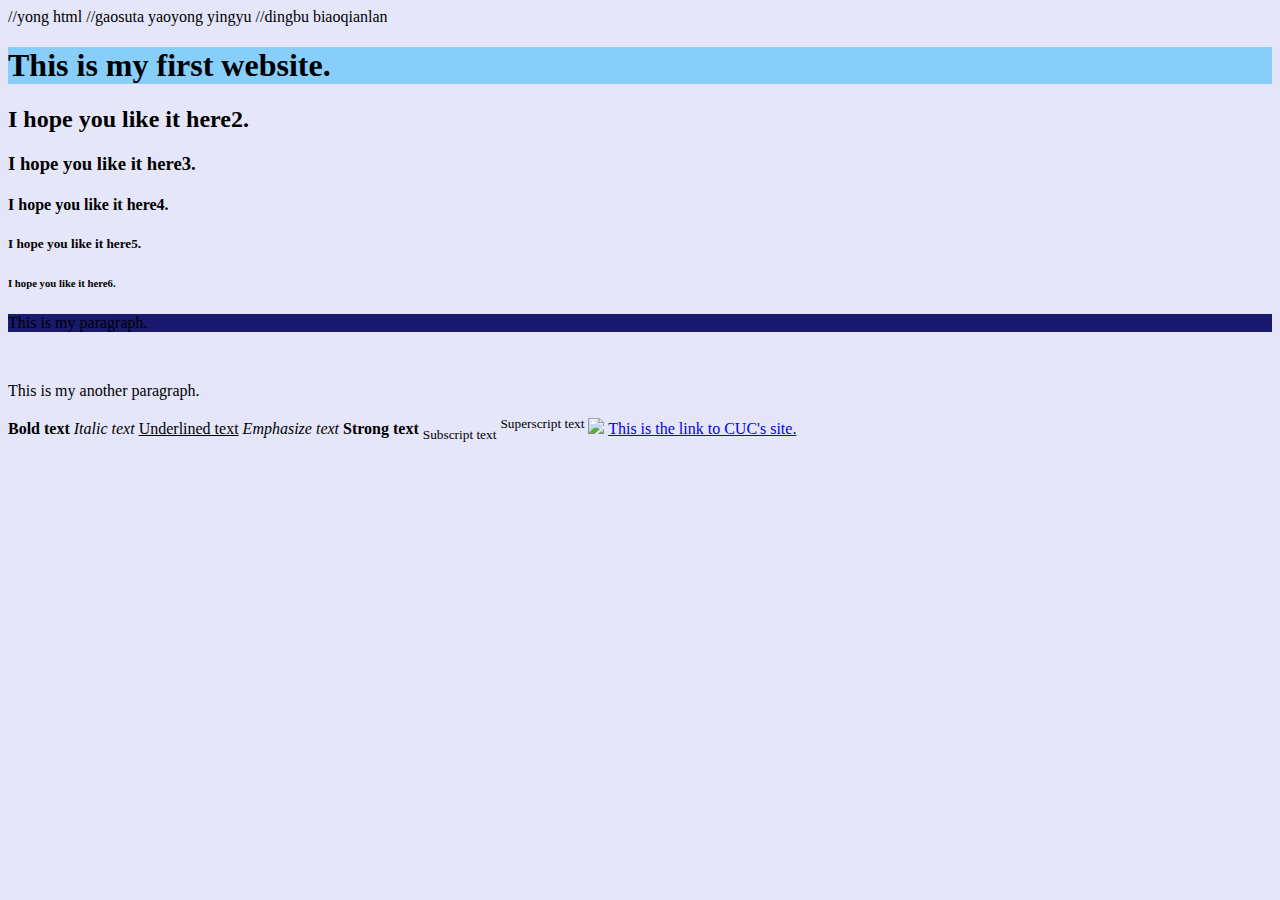
==== index.html @ a2a3c2f6 "This is my first webpage" ====
<!DOCTYPE html>//yong html
<html lang="en">//gaosuta yaoyong yingyu
<head>
  <title>My Web Page</title>//dingbu biaoqianlan
</head>
<body style="background-color:lavender;">
  <h1 style="background-color:lightskyblue;">This is my first website.</hi>
  <h2>I hope you like it here2.</h2>
  <h3>I hope you like it here3.</h3>
  <h4>I hope you like it here4.</h4>
  <h5>I hope you like it here5.</h5>
  <h6>I hope you like it here6.</h6>
  <p style="background-color:midnightblue;">This is my paragraph.</p><br>
  <p>This is my another paragraph.</p>
  <b>Bold text</b>
  <i>Italic text</i>
  <u>Underlined text</u>
  <em>Emphasize text</em>
  <strong>Strong text</strong>
  <sub>Subscript text</sub>
  <sup>Superscript text</sup>
  <img src="https://www.cuc.edu.cn/_upload/site/00/05/5/logo.png">
  <a href="https://www.cuc.edu.cn/" target="_blank">This is the link to CUC's site.</a>
</body>
</html>
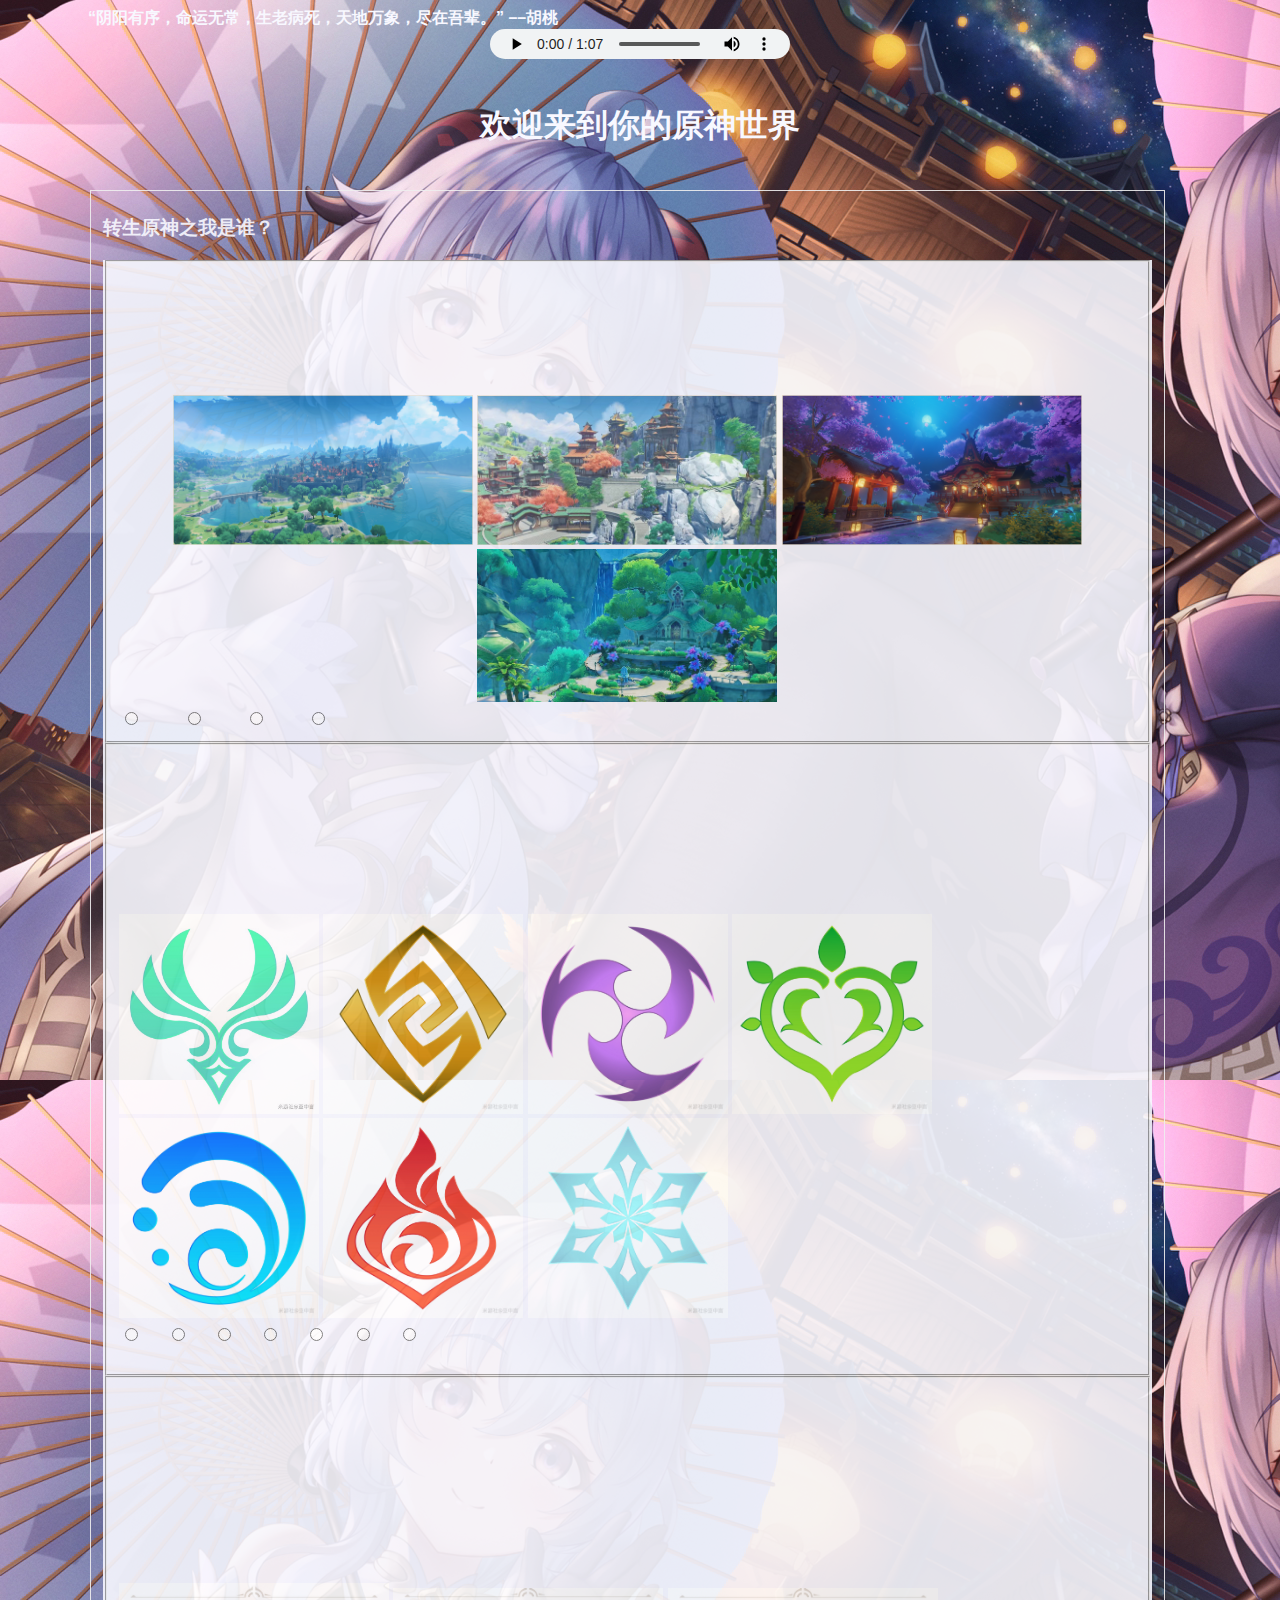
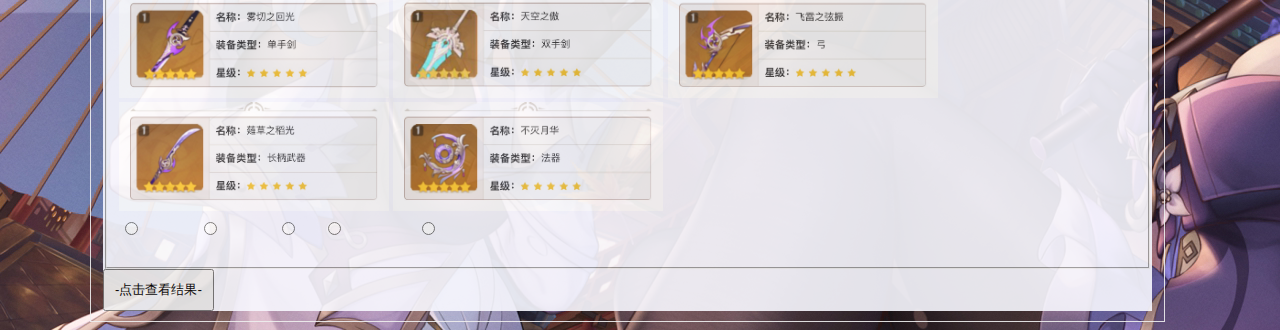
==== commit 0348446d: "转生原神世界" ====
--- a/index.html
+++ b/index.html
@@ -1,25 +1,83 @@
-<!DOCTYPE html>//yong html
-<html lang="en">//gaosuta yaoyong yingyu
-<head>
-  <title>My Web Page</title>//dingbu biaoqianlan
-</head>
-<body style="background-color:lavender;">
-  <h1 style="background-color:lightskyblue;">This is my first website.</hi>
-  <h2>I hope you like it here2.</h2>
-  <h3>I hope you like it here3.</h3>
-  <h4>I hope you like it here4.</h4>
-  <h5>I hope you like it here5.</h5>
-  <h6>I hope you like it here6.</h6>
-  <p style="background-color:midnightblue;">This is my paragraph.</p><br>
-  <p>This is my another paragraph.</p>
-  <b>Bold text</b>
-  <i>Italic text</i>
-  <u>Underlined text</u>
-  <em>Emphasize text</em>
-  <strong>Strong text</strong>
-  <sub>Subscript text</sub>
-  <sup>Superscript text</sup>
-  <img src="https://www.cuc.edu.cn/_upload/site/00/05/5/logo.png">
-  <a href="https://www.cuc.edu.cn/" target="_blank">This is the link to CUC's site.</a>
-</body>
+<!doctype html>
+<html lang="en">
+  <head>
+    <link rel="stylesheet" href="style.css">“阴阳有序，命运无常，生老病死，天地万象，尽在吾辈。” ––胡桃
+    <title>Genshin impact Game</title>
+     <script src="script.js"></script>
+    <link href="https://cdn.jsdelivr.net/npm/bootstrap@5.3.0-alpha3/dist/css/bootstrap.min.css" rel="stylesheet" integrity="sha384-KK94CHFLLe+nY2dmCWGMq91rCGa5gtU4mk92HdvYe+M/SXH301p5ILy+dN9+nJOZ" crossorigin="anonymous">
+  </head>
+  <body>
+    <div style="text-align:center;">
+    <audio controls style="background:none;width:300px;height: 30px;">
+      <source src="璃月港.ogg" type="audio/mpeg">
+    </audio>
+    </div>
+    <h1 style="padding:20px;text-align:center;color:GhostWhite">欢迎来到你的原神世界</h1>
+
+    <fieldset style="opacity:0.9;border-width: 1px;width:95%; height:220">
+      <h3>转生原神之我是谁？</h3>
+      <div id="blue">
+      <fieldset class ="wen">
+          <p >恍惚之间，你从睡梦中醒来，发现自己来到了原神世界，你站在原地略显茫然。“这就是提瓦特大陆吗？”</p>
+          <p>你作为外来的旅行者，正在经历着这个世界发生的一切。你知道这个世界目前有四个国家：蒙德，璃月，稻妻，须弥。</p>
+          <p id="1">突然，你仿佛被一股神奇的力量吸引，不知为何，你知道自己正在转生到这片大陆的某个人物身上，你心中迫切希望自己降临在哪里？</p>
+          <div style="text-align:center;">
+           <img id="image"src="蒙德.png"width=300px;height=300px;>
+           <img id="image1"src="璃月.jpg"width=300px;height=300px;>
+            <img id="image2"src="稻妻.png" width=300px;height=300px;>
+            <img id="image3"src="须弥.jpg" width=300px;height=300px;>
+          </div>
+          <label><input type="radio" name="answer1" value="1"/>蒙德</label>
+          <label><input type="radio" name="answer1"  value="10"/>璃月</label>
+          <label><input type="radio" name="answer1"  value="100"/>稻妻</label>
+          <label><input type="radio" name="answer1"  value="200"/>须弥</label>
+          <br />
+    </fieldset>
+
+    <fieldset class="wen">
+    <br /><br />
+    <p>你选择了你的降临地点。这时，身旁发出许多白色的光芒，这是来自提瓦特大陆七神的祝福，神之眼便是最好的见证。<p/>
+    <p>与以往不同的是，这次不再是七神选择你，而是你选择七神。<p/>
+    <p id="2">风、岩、雷、草、水、火、冰七个元素，你愿意接受哪位神的祝福<p/>
+      <img id="image"src="风.jpg"width=200px;height=200px;>
+      <img id="image1"src="岩.jpg"width=200px;height=200px;>
+      <img id="image2"src="雷.jpg" width=200px;height=200px;>
+      <img id="image3"src="草.jpg" width=200px;height=200px;>
+      <img id="image3"src="水.jpg" width=200px;height=200px;>
+      <img id="image3"src="火.jpg" width=200px;height=200px;>
+      <img id="image3"src="冰.jpg" width=200px;height=200px;>
+      <br />
+      <label ><input type="radio" name="answer2"   value="1"/>风</label>
+      <label ><input type="radio" name="answer2"  value="10"/>岩</label>
+      <label ><input type="radio" name="answer2"  value="50"/>雷</label>
+      <label ><input type="radio" name="answer2"  value="200"/>草</label>
+      <label ><input type="radio" name="answer2"  value="300"/>水</label>
+      <label ><input type="radio" name="answer2"  value="600"/>火</label>
+      <label ><input type="radio" name="answer2"  value="900"/>冰</label>
+      </fieldset>
+
+      <fieldset class="wen">
+      <br /><br />
+      <p>你体内爆发出一股强大的力量，你知道你已经被神明注视着，你张开双手思考着什么<p/>
+      <p>武器！没错，你缺乏一把武器，一把可以消灭大陆上的魔物、拯救提瓦特的武器。你握紧双拳，咬咬牙，伸出手里的原石，对着天空进行祈愿。<p/>
+      <p>天空回应了你的召唤，金色的光芒如同陨石坠落般砸向地面。隐隐之中露出了单手剑、双手剑、弓、长柄武器、法器这五种类型武器<p/>
+      <p id="3">你抉择了许久，坚定的拿起了你心仪的武器<p/>
+        <img id="image"src="单手剑.jpg"width=270px;height=300px;>
+        <img id="image1"src="双手剑.jpg"width=270px;height=300px;>
+        <img id="image2"src="弓.jpg" width=270px;height=300px;>
+        <img id="image3"src="长柄武器.jpg" width=270px;height=300px;>
+        <img id="image3"src="法器.jpg" width=270px;height=300px;>
+        <br />
+        <label ><input type="radio" name="answer3"   value="1"/>单手剑</label>
+        <label ><input type="radio" name="answer3"  value="2"/>双手剑</label>
+        <label ><input type="radio" name="answer3"  value="3"/>弓</label>
+        <label ><input type="radio" name="answer3"  value="4"/>长柄武器</label>
+        <label ><input type="radio" name="answer3"  value="5"/>法器</label>
+        </fieldset>
+
+        <button style="padding:10px;text-align:center;color:black" type="button" onclick="count()">-点击查看结果-</button>
+
+      </fieldset>
+    <script src="https://cdn.jsdelivr.net/npm/bootstrap@5.3.0-alpha3/dist/js/bootstrap.bundle.min.js" integrity="sha384-ENjdO4Dr2bkBIFxQpeoTz1HIcje39Wm4jDKdf19U8gI4ddQ3GYNS7NTKfAdVQSZe" crossorigin="anonymous"></script>
+  </body>
 </html>
--- a/style.css
+++ b/style.css
@@ -0,0 +1,19 @@
+body {
+padding-left: 5em;
+padding-right: 5em;
+font-family: "华文中宋",sans-serif;
+font-weight:bold;
+color: GhostWhite;
+background-image:url("bjt1.jpg");
+      }
+#blue{background-color:GhostWhite;}
+
+
+h1 {
+     font-family: Helvetica, Geneva, Arial,
+           SunSans-Regular, sans-serif
+         }
+
+input {
+    margin: 0.4rem;
+}
